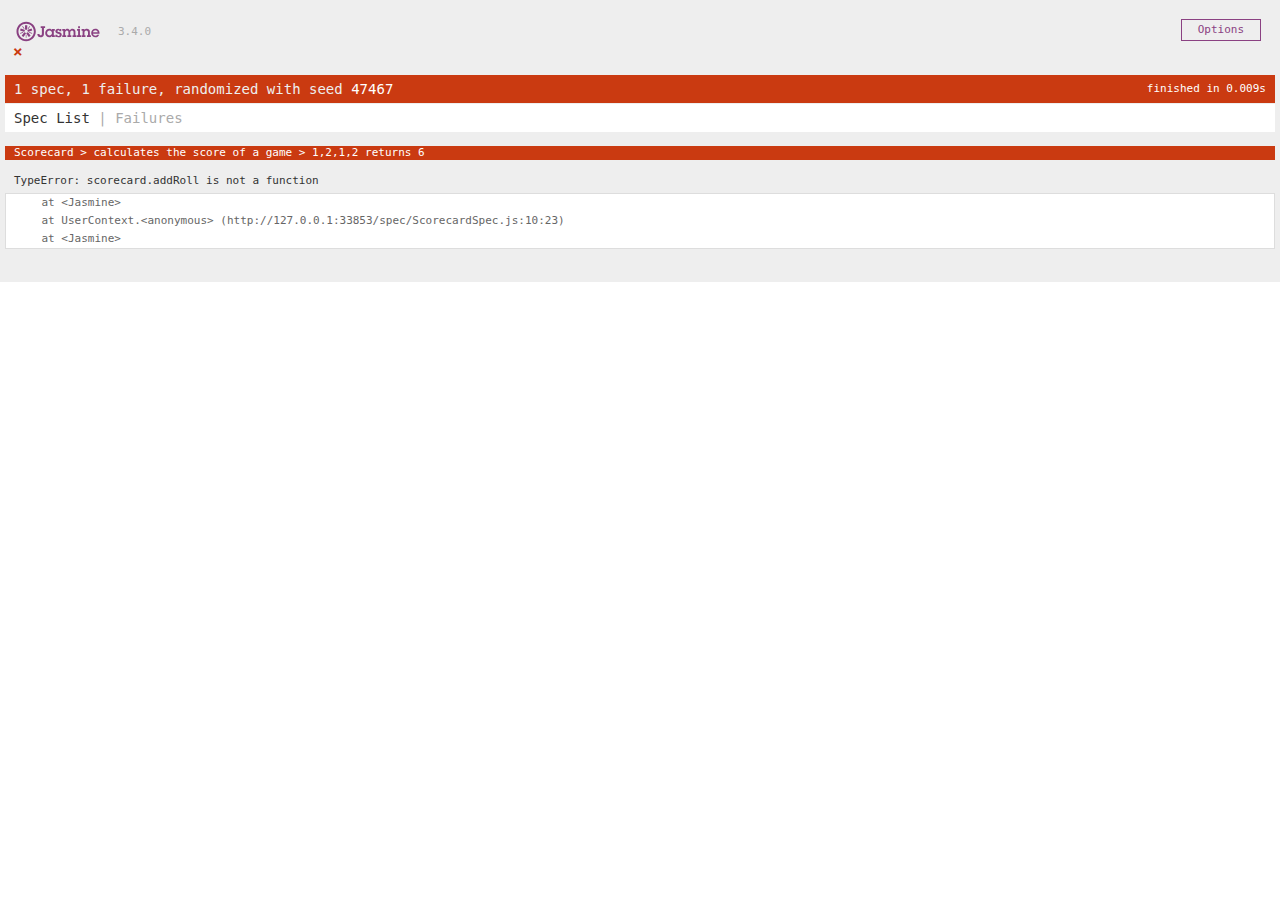
==== SpecRunner.html @ 2c554dcc "first commit" ====
<!DOCTYPE html>
<html>
<head>
  <meta charset="utf-8">
  <title>Jasmine Spec Runner v3.4.0</title>

  <link rel="shortcut icon" type="image/png" href="lib/jasmine-3.4.0/jasmine_favicon.png">
  <link rel="stylesheet" href="lib/jasmine-3.4.0/jasmine.css">

  <script src="lib/jasmine-3.4.0/jasmine.js"></script>
  <script src="lib/jasmine-3.4.0/jasmine-html.js"></script>
  <script src="lib/jasmine-3.4.0/boot.js"></script>

  <!-- include source files here... -->
  <script src="src/Scorecard.js"></script>

  <!-- include spec files here... -->
  <script src="spec/ScorecardSpec.js"></script>

</head>

<body>
</body>
</html>
---- lib/jasmine-3.4.0/jasmine.css ----
@charset "UTF-8";
body { overflow-y: scroll; }

.jasmine_html-reporter { background-color: #eee; padding: 5px; margin: -8px; font-size: 11px; font-family: Monaco, "Lucida Console", monospace; line-height: 14px; color: #333; }

.jasmine_html-reporter a { text-decoration: none; }

.jasmine_html-reporter a:hover { text-decoration: underline; }

.jasmine_html-reporter p, .jasmine_html-reporter h1, .jasmine_html-reporter h2, .jasmine_html-reporter h3, .jasmine_html-reporter h4, .jasmine_html-reporter h5, .jasmine_html-reporter h6 { margin: 0; line-height: 14px; }

.jasmine_html-reporter .jasmine-banner, .jasmine_html-reporter .jasmine-symbol-summary, .jasmine_html-reporter .jasmine-summary, .jasmine_html-reporter .jasmine-result-message, .jasmine_html-reporter .jasmine-spec .jasmine-description, .jasmine_html-reporter .jasmine-spec-detail .jasmine-description, .jasmine_html-reporter .jasmine-alert .jasmine-bar, .jasmine_html-reporter .jasmine-stack-trace { padding-left: 9px; padding-right: 9px; }

.jasmine_html-reporter .jasmine-banner { position: relative; }

.jasmine_html-reporter .jasmine-banner .jasmine-title { background: url("[data-uri]") no-repeat; background: url("[data-uri]") no-repeat, none; -moz-background-size: 100%; -o-background-size: 100%; -webkit-background-size: 100%; background-size: 100%; display: block; float: left; width: 90px; height: 25px; }

.jasmine_html-reporter .jasmine-banner .jasmine-version { margin-left: 14px; position: relative; top: 6px; }

.jasmine_html-reporter #jasmine_content { position: fixed; right: 100%; }

.jasmine_html-reporter .jasmine-version { color: #aaa; }

.jasmine_html-reporter .jasmine-banner { margin-top: 14px; }

.jasmine_html-reporter .jasmine-duration { color: #fff; float: right; line-height: 28px; padding-right: 9px; }

.jasmine_html-reporter .jasmine-symbol-summary { overflow: hidden; margin: 14px 0; }

.jasmine_html-reporter .jasmine-symbol-summary li { display: inline-block; height: 10px; width: 14px; font-size: 16px; }

.jasmine_html-reporter .jasmine-symbol-summary li.jasmine-passed { font-size: 14px; }

.jasmine_html-reporter .jasmine-symbol-summary li.jasmine-passed:before { color: #007069; content: "•"; }

.jasmine_html-reporter .jasmine-symbol-summary li.jasmine-failed { line-height: 9px; }

.jasmine_html-reporter .jasmine-symbol-summary li.jasmine-failed:before { color: #ca3a11; content: "×"; font-weight: bold; margin-left: -1px; }

.jasmine_html-reporter .jasmine-symbol-summary li.jasmine-excluded { font-size: 14px; }

.jasmine_html-reporter .jasmine-symbol-summary li.jasmine-excluded:before { color: #bababa; content: "•"; }

.jasmine_html-reporter .jasmine-symbol-summary li.jasmine-excluded-no-display { font-size: 14px; display: none; }

.jasmine_html-reporter .jasmine-symbol-summary li.jasmine-pending { line-height: 17px; }

.jasmine_html-reporter .jasmine-symbol-summary li.jasmine-pending:before { color: #ba9d37; content: "*"; }

.jasmine_html-reporter .jasmine-symbol-summary li.jasmine-empty { font-size: 14px; }

.jasmine_html-reporter .jasmine-symbol-summary li.jasmine-empty:before { color: #ba9d37; content: "•"; }

.jasmine_html-reporter .jasmine-run-options { float: right; margin-right: 5px; border: 1px solid #8a4182; color: #8a4182; position: relative; line-height: 20px; }

.jasmine_html-reporter .jasmine-run-options .jasmine-trigger { cursor: pointer; padding: 8px 16px; }

.jasmine_html-reporter .jasmine-run-options .jasmine-payload { position: absolute; display: none; right: -1px; border: 1px solid #8a4182; background-color: #eee; white-space: nowrap; padding: 4px 8px; }

.jasmine_html-reporter .jasmine-run-options .jasmine-payload.jasmine-open { display: block; }

.jasmine_html-reporter .jasmine-bar { line-height: 28px; font-size: 14px; display: block; color: #eee; }

.jasmine_html-reporter .jasmine-bar.jasmine-failed, .jasmine_html-reporter .jasmine-bar.jasmine-errored { background-color: #ca3a11; border-bottom: 1px solid #eee; }

.jasmine_html-reporter .jasmine-bar.jasmine-passed { background-color: #007069; }

.jasmine_html-reporter .jasmine-bar.jasmine-incomplete { background-color: #bababa; }

.jasmine_html-reporter .jasmine-bar.jasmine-skipped { background-color: #bababa; }

.jasmine_html-reporter .jasmine-bar.jasmine-warning { background-color: #ba9d37; color: #333; }

.jasmine_html-reporter .jasmine-bar.jasmine-menu { background-color: #fff; color: #aaa; }

.jasmine_html-reporter .jasmine-bar.jasmine-menu a { color: #333; }

.jasmine_html-reporter .jasmine-bar a { color: white; }

.jasmine_html-reporter.jasmine-spec-list .jasmine-bar.jasmine-menu.jasmine-failure-list, .jasmine_html-reporter.jasmine-spec-list .jasmine-results .jasmine-failures { display: none; }

.jasmine_html-reporter.jasmine-failure-list .jasmine-bar.jasmine-menu.jasmine-spec-list, .jasmine_html-reporter.jasmine-failure-list .jasmine-summary { display: none; }

.jasmine_html-reporter .jasmine-results { margin-top: 14px; }

.jasmine_html-reporter .jasmine-summary { margin-top: 14px; }

.jasmine_html-reporter .jasmine-summary ul { list-style-type: none; margin-left: 14px; padding-top: 0; padding-left: 0; }

.jasmine_html-reporter .jasmine-summary ul.jasmine-suite { margin-top: 7px; margin-bottom: 7px; }

.jasmine_html-reporter .jasmine-summary li.jasmine-passed a { color: #007069; }

.jasmine_html-reporter .jasmine-summary li.jasmine-failed a { color: #ca3a11; }

.jasmine_html-reporter .jasmine-summary li.jasmine-empty a { color: #ba9d37; }

.jasmine_html-reporter .jasmine-summary li.jasmine-pending a { color: #ba9d37; }

.jasmine_html-reporter .jasmine-summary li.jasmine-excluded a { color: #bababa; }

.jasmine_html-reporter .jasmine-specs li.jasmine-passed a:before { content: "• "; }

.jasmine_html-reporter .jasmine-specs li.jasmine-failed a:before { content: "× "; }

.jasmine_html-reporter .jasmine-specs li.jasmine-empty a:before { content: "* "; }

.jasmine_html-reporter .jasmine-specs li.jasmine-pending a:before { content: "• "; }

.jasmine_html-reporter .jasmine-specs li.jasmine-excluded a:before { content: "• "; }

.jasmine_html-reporter .jasmine-description + .jasmine-suite { margin-top: 0; }

.jasmine_html-reporter .jasmine-suite { margin-top: 14px; }

.jasmine_html-reporter .jasmine-suite a { color: #333; }

.jasmine_html-reporter .jasmine-failures .jasmine-spec-detail { margin-bottom: 28px; }

.jasmine_html-reporter .jasmine-failures .jasmine-spec-detail .jasmine-description { background-color: #ca3a11; color: white; }

.jasmine_html-reporter .jasmine-failures .jasmine-spec-detail .jasmine-description a { color: white; }

.jasmine_html-reporter .jasmine-result-message { padding-top: 14px; color: #333; white-space: pre-wrap; }

.jasmine_html-reporter .jasmine-result-message span.jasmine-result { display: block; }

.jasmine_html-reporter .jasmine-stack-trace { margin: 5px 0 0 0; max-height: 224px; overflow: auto; line-height: 18px; color: #666; border: 1px solid #ddd; background: white; white-space: pre; }
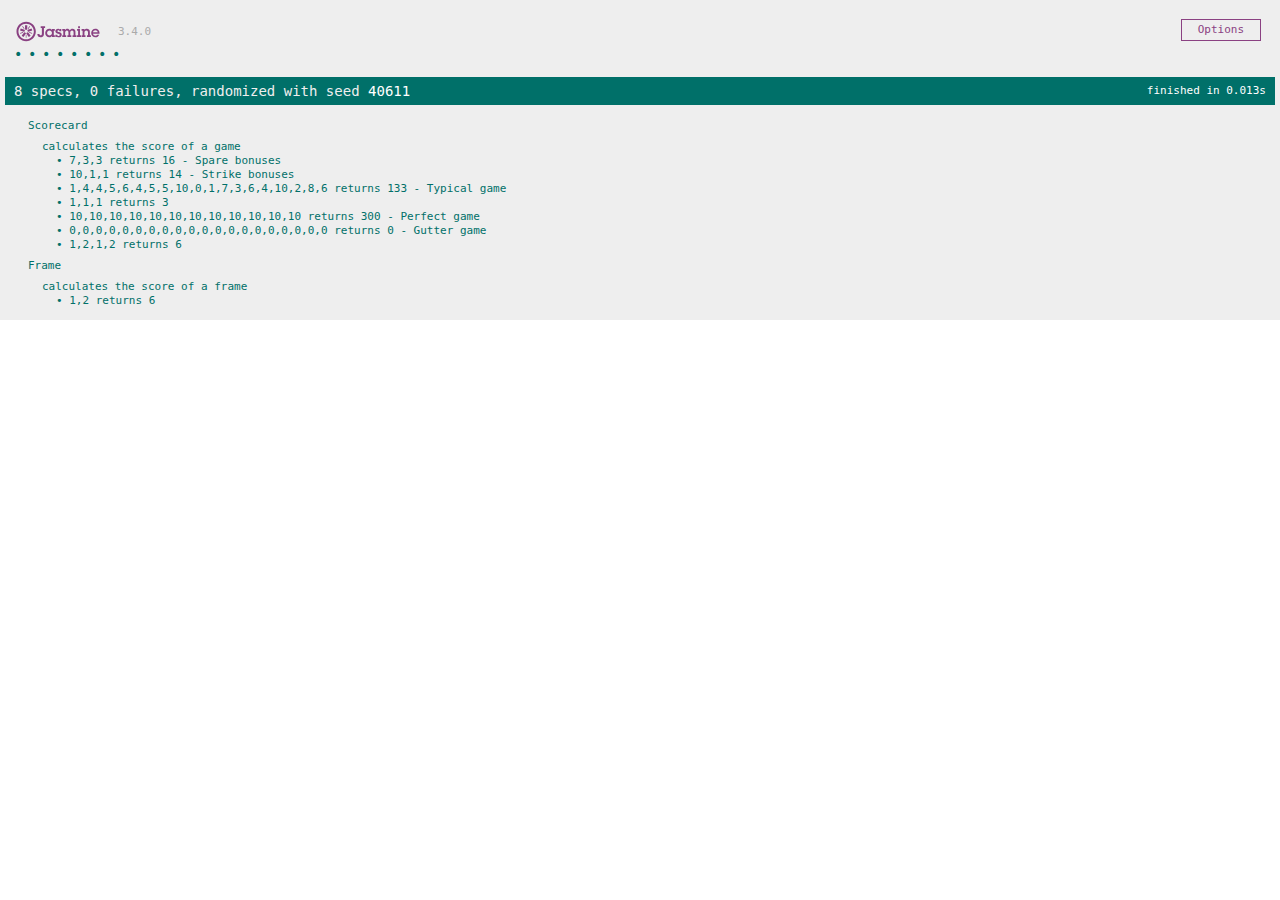
==== commit cad6870f: "scoring logic done" ====
--- a/SpecRunner.html
+++ b/SpecRunner.html
@@ -13,9 +13,11 @@
 
   <!-- include source files here... -->
   <script src="src/Scorecard.js"></script>
+  <script src="src/Frame.js"></script>
 
   <!-- include spec files here... -->
   <script src="spec/ScorecardSpec.js"></script>
+  <script src="spec/FrameSpec.js"></script>
 
 </head>
 
